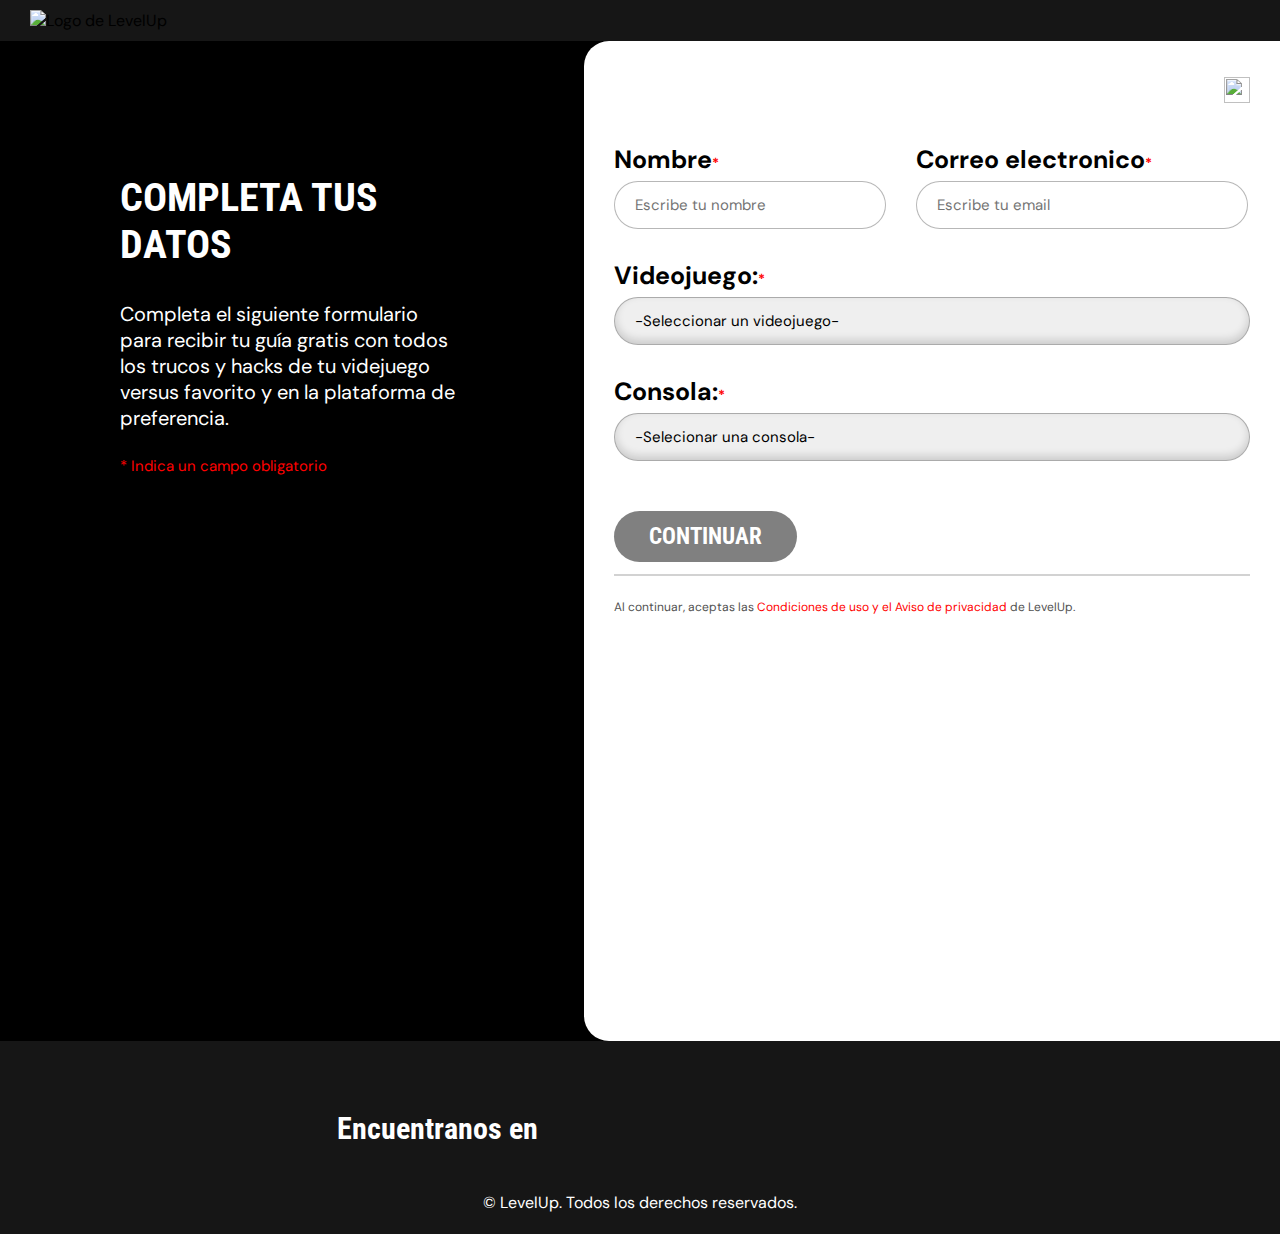
==== formulario.html @ d4cebeb0 "Add files via upload" ====
<!DOCTYPE html>
<html lang="en">
<head>
    <meta charset="UTF-8">
    <meta name="viewport" content="width=device-width, initial-scale=1.0">

    <link rel="preconnect" href="https://fonts.googleapis.com">
    <link rel="preconnect" href="https://fonts.gstatic.com" crossorigin>
    <link href="https://fonts.googleapis.com/css2?family=Roboto+Condensed:ital,wght@0,100..900;1,100..900&display=swap" rel="stylesheet">
    <link rel="preconnect" href="https://fonts.googleapis.com">
    <link rel="preconnect" href="https://fonts.gstatic.com" crossorigin>
    <link href="https://fonts.googleapis.com/css2?family=DM+Sans:ital,opsz,wght@0,9..40,100..1000;1,9..40,100..1000&family=Roboto+Condensed:ital,wght@0,100..900;1,100..900&display=swap" rel="stylesheet">


    <link rel="stylesheet" href="./formulario.css">
    <title>Formulario</title>
</head>
<body>
   <header>
      <nav  class="navbar">
         <img class="logo" src="imagen/logo.png" alt="Logo de LevelUp">
           <!-- <ul class="nav-barra">
               <li><a href="#">Esports</a></li>
               <li><a href="#">Juegos</a></li>
               <li><a href="#">Noticias</a></li>
               <li><a href="#">Articulos</a></li>
               <li><a href="#">Reviews</a></li>
               <li><a href="#">LevelUp TV</a></li>
           </ul> -->
      </nav>
   </header>

   <form id="formulario">
      <section class="izquierdo">
      <div class="contenedor-principal">
        <h2>COMPLETA TUS DATOS</h2>
        <p>Completa el siguiente formulario para recibir tu guía gratis con todos los trucos y hacks de tu videjuego versus favorito y en la plataforma de preferencia.</p>
        <p><span class="destacado">* Indica un campo obligatorio</span></p>
      </div>
      </section>

      <section class="derecho">
         <div class="contenedor-principal">
            <button type="button" class="boton-cancelar" onclick="irAPaginaInicio()"><img src="/imagen/close.png" alt=""></button>
            <div class="contenedor-camposdelform">
               <div class="nombre-correo"> <!-- Campo nombre & correo -->
                  <div class="form-campo"> <!-- Campo nombre -->
                     <label for="nombre">Nombre<span class="obligatorio">*</span></label>
                     <input type="text" name="nombre" id="nombre" placeholder="Escribe tu nombre" required>
                  </div>
                  <div class="form-campo"> <!-- Campo correo -->
                     <label for="email">Correo electronico<span class="obligatorio">*</span></label>
                     <input type="email" name="email" id="email" placeholder="Escribe tu email" required>
                  </div>
               </div>
               <div class="form-campo"> <!-- Campo seleccionar videojuego -->
                  <label for="videojuego">Videojuego:<span class="obligatorio">*</span></label>
                  <select name="videojuego" id="videojuego" required>
                  <option value="" disabled selected>-Seleccionar un videojuego-</option>
                  <option value="acción" class="opcion-lista">FIFA24</option>
                  <option value="deporte" class="opcion-lista">MORTAL KOMBAT 7</option>
                  <option value="aventura" > <p class="opcion-lista">STREET FIGHTER V</p></option>
                  <option value="multijugador" class="opcion-lista">DRAGON BALL FIGHTERZ</option>
                  <option value="multijugador" class="opcion-lista">INJUSTICE 2</option>
                  <option value="multijugador" class="opcion-lista">DRAGON BALL FIGHTERZ</option>
                  </select>
               </div>
               <div class="form-campo"> <!-- Campo seleccionar consola -->
                  <label for="plataforma">Consola:<span class="obligatorio">*</span></label>
                  <select name="plataforma" id="plataforma" required>
                  <option value="" disabled selected>-Selecionar una consola-</option>
                  <option value="ps4" class="opcion-lista">PLAYS STATION 4</option>
                  <option value="ps5" class="opcion-lista">PLAYS STATION 5</option>
                  <option value="nintendo" class="opcion-lista">NINTENDO</option>
                  <option value="xbox" class="opcion-lista">XBOX</option>
                  <option value="aventura" class="opcion-lista">PC</option>
                  <option value="ios" class="opcion-lista">IOS</option>
                  <option value="android" class="opcion-lista">ANDROID</option>
                  </select>
               </div>
            </div>
            <div class="cont-botonyderechos">
               <input type="submit" id="boton-enviar" value="CONTINUAR" class="enter" disabled> 
               <p>Al continuar, aceptas las <span class="destacado">Condiciones de uso y el Aviso de privacidad</span> de LevelUp.</p>
            </div>
         </div>
      </section>
   </form>

    <section class="feedback oculto" id="feedback">
      <div class="fondo-fb">
         <div class="contenido">
            <img class="dardo" src="./imagen/Dardo.jpeg" alt="">
            <h1>¡BIEN HECHO!</h1>
            <p><span id="nombre-placeholder"></span>, en breve recibirás un correo electrónico en tu bandeja de entrada con el PDF descargable de nuestra guía gratuita. Si no lo ves en unos minutos, revisa tu carpeta de spam o promociones del correo: <span id="email-placeholder"></span></p>
            <p><a href="./index.html" class="volver">VOLVER</a></p>
         </div>
     </div>
    </section>

    <footer>
      <div class="medios">
         <p><span class="negrita">Encuentranos en </span></p> 
         <div class="icons">
            <img class="icon-media" src="imagen/Youtube.png" alt="">
            <img class="icon-media" src="imagen/Twitter.png" alt="">
            <img class="icon-media" src="imagen/Facebook.png" alt="">
            <img class="icon-media" src="imagen/Discord.png" alt="">
         </div>
      </div>
      <p>© LevelUp. Todos los derechos reservados.</p>
    </footer>

    <script src="./script.js"></script>
</body>
</html>
---- formulario.css ----
html {
    font-family: "DM Sans", sans-serif;
}

body {
   margin: 0; padding: 0;
   background-color: black;
}

h1{
    font-size: 60px;
    margin-bottom: 15px;    
}

h2{
    font-family: "Roboto Condensed", sans-serif;    
    font-size: 40px;  
    font-weight: bold;
}

h3{
    font-size: 22px;
    margin-top: 0;   
    margin-bottom: 0;    
}

.destacado {
    color: red;
    font-size: 15px;
    font-family: "DM Sans", sans-serif;
}

.negrita {
    font-weight: bold;
}

header {
    background-color: #161616;
    padding: 10px 30px; /*Espadio arriba, abajo y a los costados (interno)*/
    margin: 0;
}

.logo {
    max-width: 160px;
}

form{
    display: flex;
    padding: 0 0;
}

.izquierdo, .derecho{
    flex: 1;
    margin: 0;
}

.izquierdo{
    background-image: linear-gradient(rgba(0, 0, 0, 0.897), rgba(255, 255, 255, 0)), url('imagen/fondo-form.png');  
    background-size: cover;
    background-position: left;
    height: 100vh;
    width: 100%;
    color: white;
    padding-top: 100px;
}

.izquierdo .contenedor-principal{
    text-align: left;
    margin: 0 120px;
}

.izquierdo .contenedor-principal p{
    font-family: "DM Sans", sans-serif;
    font-size: 20px;
}

.izquierdo .contenedor-principal .destacado{
    margin-top: 40px;
}

.derecho{
    background-color: white;
    background-position: right;
    border-top-left-radius: 25px;
    border-bottom-left-radius: 25px;
}

form{
    display: flex;
    padding: 0 0;
}

.obligatorio{
    color: red;
    font-size: 14px;
}

.derecho .contenedor-principal{
    margin: 36px 30px;
}

.boton-cancelar {
    margin-left: 610px;
    padding: 0;
    background-color: white;
    border: none;
    cursor: pointer;
    color: white;
}

.boton-cancelar img {
    width: 26px;
    height: 26px;
}

.contenedor-camposdelform{    
    margin-top: 35px;
}

.nombre-correo{
    display: flex;
}

#nombre {
    width: 230px;
    padding: 13px 20px;
    border: 0.3px solid #00000048;
    border-radius: 50px;
    font-size: 15px;
    font-family: "DM Sans", sans-serif;
    margin-right: 30px;
    margin-bottom: 30px;
}

#email {
    width: 290px;
    padding: 13px 20px;
    border: 0.3px solid #00000048;
    border-radius: 50px;
    font-size: 15px;
    font-family: "DM Sans", sans-serif;
    margin-bottom: 30px;
}

#videojuego {
    width: 100%;
    padding: 13px 20px;
    border: 0.3px solid #00000048;
    border-radius: 50px;
    font-size: 15px;
    font-family: "DM Sans", sans-serif;
    margin-bottom: 30px;
    outline: none;
    box-shadow: inset 0 -4px 8px rgba(0, 0, 0, 0.151); /* Sombra interna más pronunciada al enfocar */
}

#plataforma {
    width: 100%;
    padding: 13px 20px;
    border: 0.3px solid #00000048;
    border-radius: 50px;
    font-size: 15px;
    font-family: "DM Sans", sans-serif;
    margin-bottom: 30px;
    outline: none;
    box-shadow: inset 0 -4px 8px rgba(0, 0, 0, 0.151); /* Sombra interna más pronunciada al enfocar */
}

select {
    appearance: none; /* Oculta la flecha predeterminada en la mayoría de los navegadores */
    background-image: url('/imagen/flechita.png');
    background-repeat: no-repeat;
    background-position: right 20px center;
    background-size: 26px;
}
/*FALTA ARREGLAR EL DESPLEGABLE*/
.form-campo label {
    display: block;
    margin-bottom: 5px;
    font-size: 25px;
    font-weight: bold;
}

.form-campo input, .form-campo select {
    width: 100%;
    padding: 10px;
    border: 1px solid #ccc;
    border-radius: 5px;
}

.enter{
    display: inline-block;
    padding: 12px 35px;
    font-weight: bold;
    color: white; 
    text-decoration: none; /* Eliminar subrayado del enlace */
    border: none; 
    border-radius: 60px; /* Bordes redondeados */
    font-size: 23px;     
    font-family: "Roboto Condensed", sans-serif;
    margin-top: 20px;
    margin-bottom: 25px;
}

.enter.disabled{
    background-color: grey;
    cursor: not-allowed;
}

.enter.active{
    background-color: red;
    cursor: pointer;
}

.enter.active:hover {
    background-color: #cc0000;
}

.cont-botonyderechos p{
    font-size: 12px;
    color: #515151;
    position: relative; /* Para poder posicionar el pseudo-elemento */
}

.cont-botonyderechos p::after {
    content: '';
    position: absolute;
    left: 0;
    top: -25px; /* Ajusta esta propiedad para espaciar la línea */
    width: 100%;
    height: 1.5px; /* Grosor de la línea */
    background-color: rgba(0, 0, 0, 0.178); /* Color de la línea */
}

.cont-botonyderechos .destacado{
    font-size: 12px;
    
}



/*DISEÑO DE PANTALLA DEL FEEDBACK*/

.fondo-fb{
    background-image: url('imagen/fondo-form.png');
    background-size: cover;
    background-position: center;
    height: 100vh;
}

.feedback{
    text-align: center;
    color: #161616;
}

.contenido {
    position: absolute;
    top: 60%;
    left: 50%;
    transform: translate(-50%, -50%);
    background-color: white;
    border-radius: 25px;
    width: 80%; 
    height: 90vh; 
}

.dardo{
    width: 30%;
    display: flex;
    margin-left: 35%;
}

.contenido h1{
    margin-top: 15px;
    font-family: "Roboto Condensed", sans-serif;
    font-size: 35px;
}

.contenido p{
    padding: 0 105px;
    margin-top: 15px;
    font-size: 20px;
}

.volver{
    display: inline-block;
    padding: 12px 35px;
    background-color: white; 
    font-weight: bold;
    color: red; 
    text-decoration:none;
    border: 1px solid red;
    font-size: 16px; 
    cursor: pointer;    
    border-radius: 60px; /* Bordes redondeados */
    font-size: 23px;     
    font-family: "Roboto Condensed", sans-serif;
    margin-bottom: 30px;
}

.volver:hover{
    color:#cc0000;; 
    border: 1px solid #cc0000;;
}

.oculto{
    display: none;
}

footer {
    background-color: #161616;
    color: white; 
    text-align: center; 
    padding: 30px 0;
    justify-content: center; 
    padding-bottom: 5px;
}
   
.icon-media{
    width: 30px;
    padding: 0 10px;
}

footer {
    background-color: #161616;
    color: white;
    text-align: center; /* Centra el texto */
    padding: 40px 0 5px; /* Ajusta el padding */
}

.medios {
    display: flex;
    justify-content: center; /* Centra horizontalmente el contenido */
    align-items: center; /* Centra verticalmente el contenido */
}

.medios p {
    font-size: 30px;
    font-weight: bold;
    font-family: "Roboto Condensed", sans-serif;
}

.icons {
    display: flex;
    gap: 45px; /* Espacio entre iconos */
    padding-left: 30px;
}

.icon-media {
    width: 40px;
    height: auto; /* Mantener la proporción */
}
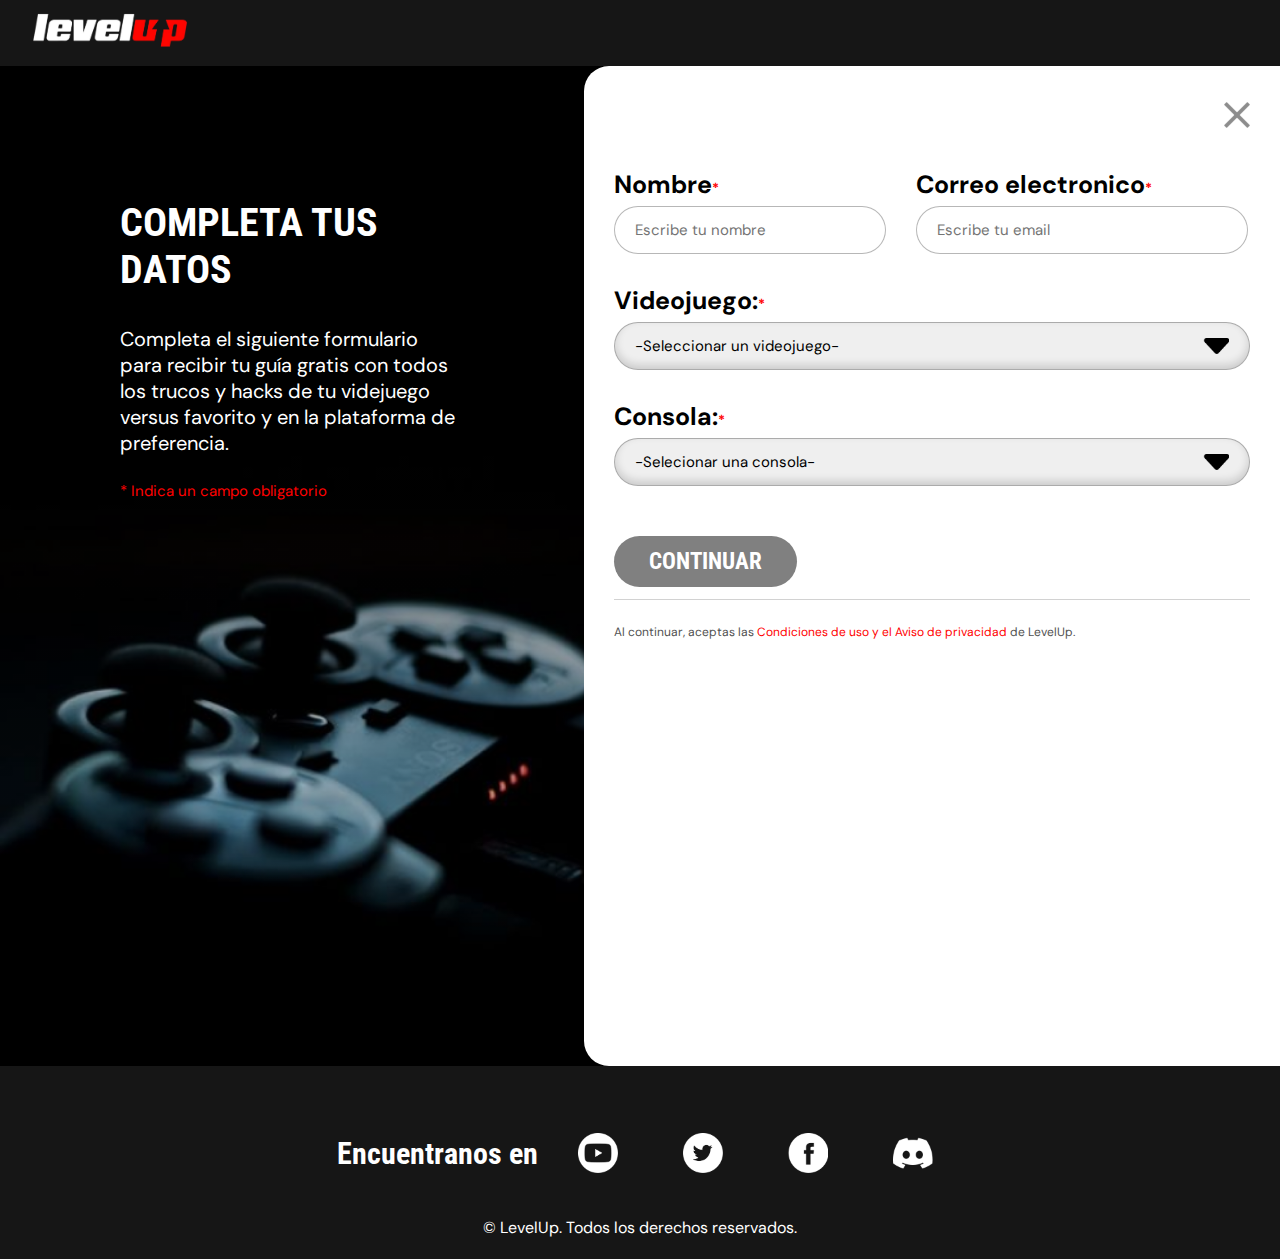
==== commit f2546b86: "Update formulario.html" ====
--- a/formulario.html
+++ b/formulario.html
@@ -41,7 +41,7 @@
 
       <section class="derecho">
          <div class="contenedor-principal">
-            <button type="button" class="boton-cancelar" onclick="irAPaginaInicio()"><img src="/imagen/close.png" alt=""></button>
+            <button type="button" class="boton-cancelar" onclick="irAPaginaInicio()"><img src="imagen/close.png" alt=""></button>
             <div class="contenedor-camposdelform">
                <div class="nombre-correo"> <!-- Campo nombre & correo -->
                   <div class="form-campo"> <!-- Campo nombre -->
@@ -113,4 +113,4 @@
 
     <script src="./script.js"></script>
 </body>
-</html>+</html>
